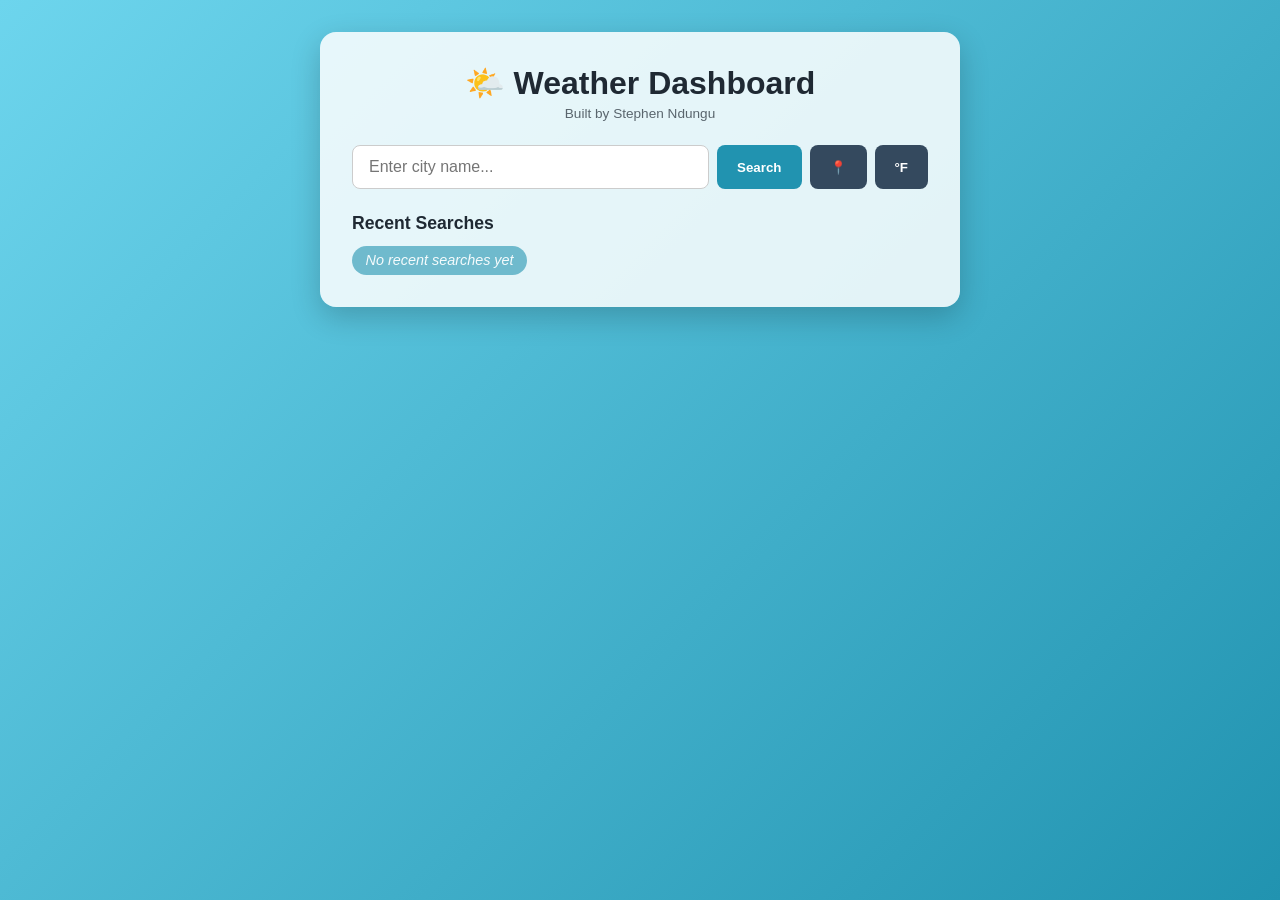
==== index.html @ ee4ea0a6 "Week 6: Asynchronous JavaScript — lessons, daily challenges, and Weather Dashboard (Stephen Ndungu)" ====
<!DOCTYPE html>
<html lang="en">
<head>
    <meta charset="UTF-8">
    <meta name="viewport" content="width=device-width, initial-scale=1.0">
    <title>Weather Dashboard</title>
    <link rel="stylesheet" href="styles.css">
</head>
<body>
    <div class="weather-app">
        <header class="app-header">
            <h1>🌤️ Weather Dashboard</h1>
            <p class="subtitle">Built by Stephen Ndungu</p>
        </header>

        <form id="search-form" class="search-form" autocomplete="off">
            <input
                type="text"
                id="city-input"
                placeholder="Enter city name..."
                required
                aria-label="City name"
            >
            <button type="submit">Search</button>
            <button type="button" id="geo-btn" class="secondary" title="Use my location">📍</button>
            <button type="button" id="unit-toggle" class="secondary" title="Toggle °C / °F">°F</button>
        </form>

        <div id="loading" class="hidden status">
            <span class="spinner"></span> Loading...
        </div>

        <div id="error" class="hidden error"></div>

        <section id="weather-display" class="hidden">
            <div class="weather-main">
                <h2 id="city-name"></h2>
                <img id="weather-icon" src="" alt="Weather icon">
                <p id="temperature" class="temperature"></p>
                <p id="description" class="description"></p>
            </div>

            <div class="weather-details">
                <div class="detail">
                    <span class="detail-label">Feels Like</span>
                    <span id="feels-like" class="detail-value"></span>
                </div>
                <div class="detail">
                    <span class="detail-label">Humidity</span>
                    <span id="humidity" class="detail-value"></span>
                </div>
                <div class="detail">
                    <span class="detail-label">Wind</span>
                    <span id="wind" class="detail-value"></span>
                </div>
                <div class="detail">
                    <span class="detail-label">Pressure</span>
                    <span id="pressure" class="detail-value"></span>
                </div>
            </div>
        </section>

        <section id="forecast-section" class="hidden">
            <h3>5-Day Forecast</h3>
            <div id="forecast-container" class="forecast-grid"></div>
        </section>

        <section id="recent-searches">
            <h3>Recent Searches</h3>
            <ul id="search-history"></ul>
        </section>
    </div>

    <script src="app.js"></script>
</body>
</html>
---- styles.css ----
:root {
    --bg-gradient: linear-gradient(135deg, #6dd5ed, #2193b0);
    --card-bg: rgba(255, 255, 255, 0.85);
    --text-dark: #1f2933;
    --text-light: #f5f7fa;
    --accent: #2193b0;
    --error: #e74c3c;
}

* {
    box-sizing: border-box;
    margin: 0;
    padding: 0;
}

body {
    font-family: "Segoe UI", Tahoma, Geneva, Verdana, sans-serif;
    background: var(--bg-gradient);
    color: var(--text-light);
    min-height: 100vh;
    display: flex;
    justify-content: center;
    align-items: flex-start;
    padding: 2rem 1rem;
    transition: background 0.6s ease;
}

.weather-app {
    width: 100%;
    max-width: 640px;
    background: var(--card-bg);
    color: var(--text-dark);
    border-radius: 16px;
    padding: 2rem;
    box-shadow: 0 10px 30px rgba(0, 0, 0, 0.2);
}

.app-header {
    text-align: center;
    margin-bottom: 1.5rem;
}

.app-header h1 {
    font-size: 2rem;
}

.subtitle {
    font-size: 0.85rem;
    opacity: 0.7;
    margin-top: 0.25rem;
}

.search-form {
    display: flex;
    gap: 0.5rem;
    margin-bottom: 1.5rem;
}

.search-form input {
    flex: 1;
    padding: 0.75rem 1rem;
    border: 1px solid #ccc;
    border-radius: 8px;
    font-size: 1rem;
}

.search-form button {
    padding: 0.75rem 1.25rem;
    border: none;
    border-radius: 8px;
    background: var(--accent);
    color: #fff;
    font-weight: 600;
    cursor: pointer;
    transition: opacity 0.2s ease;
}

.search-form button.secondary {
    background: #34495e;
}

.search-form button:hover {
    opacity: 0.85;
}

.hidden {
    display: none !important;
}

.status {
    text-align: center;
    font-style: italic;
    margin-bottom: 1rem;
    display: flex;
    align-items: center;
    justify-content: center;
    gap: 0.5rem;
}

.spinner {
    width: 18px;
    height: 18px;
    border: 3px solid rgba(33, 147, 176, 0.3);
    border-top-color: var(--accent);
    border-radius: 50%;
    animation: spin 0.8s linear infinite;
}

@keyframes spin {
    to { transform: rotate(360deg); }
}

.error {
    background: var(--error);
    color: #fff;
    padding: 0.75rem 1rem;
    border-radius: 8px;
    margin-bottom: 1rem;
    text-align: center;
}

#weather-display {
    text-align: center;
    margin-bottom: 1.5rem;
}

.weather-main img {
    width: 100px;
    height: 100px;
}

.temperature {
    font-size: 3rem;
    font-weight: 700;
}

.description {
    text-transform: capitalize;
    font-size: 1.1rem;
    opacity: 0.8;
}

.weather-details {
    display: grid;
    grid-template-columns: repeat(2, 1fr);
    gap: 0.75rem;
    margin-top: 1.25rem;
}

.detail {
    background: rgba(33, 147, 176, 0.1);
    border-radius: 10px;
    padding: 0.75rem;
    display: flex;
    flex-direction: column;
    gap: 0.25rem;
}

.detail-label {
    font-size: 0.8rem;
    opacity: 0.7;
}

.detail-value {
    font-size: 1.2rem;
    font-weight: 600;
}

.forecast-grid {
    display: grid;
    grid-template-columns: repeat(auto-fit, minmax(90px, 1fr));
    gap: 0.5rem;
    margin-top: 0.75rem;
}

.forecast-card {
    background: rgba(33, 147, 176, 0.1);
    border-radius: 10px;
    padding: 0.75rem 0.5rem;
    text-align: center;
    font-size: 0.85rem;
}

.forecast-card img {
    width: 40px;
    height: 40px;
}

#recent-searches h3,
#forecast-section h3 {
    margin-bottom: 0.75rem;
    font-size: 1.1rem;
}

#search-history {
    list-style: none;
    display: flex;
    flex-wrap: wrap;
    gap: 0.5rem;
}

#search-history li {
    background: var(--accent);
    color: #fff;
    padding: 0.4rem 0.85rem;
    border-radius: 20px;
    cursor: pointer;
    font-size: 0.85rem;
    transition: opacity 0.2s ease;
}

#search-history li:hover {
    opacity: 0.8;
}

#recent-searches .empty {
    opacity: 0.6;
    font-style: italic;
    font-size: 0.9rem;
}
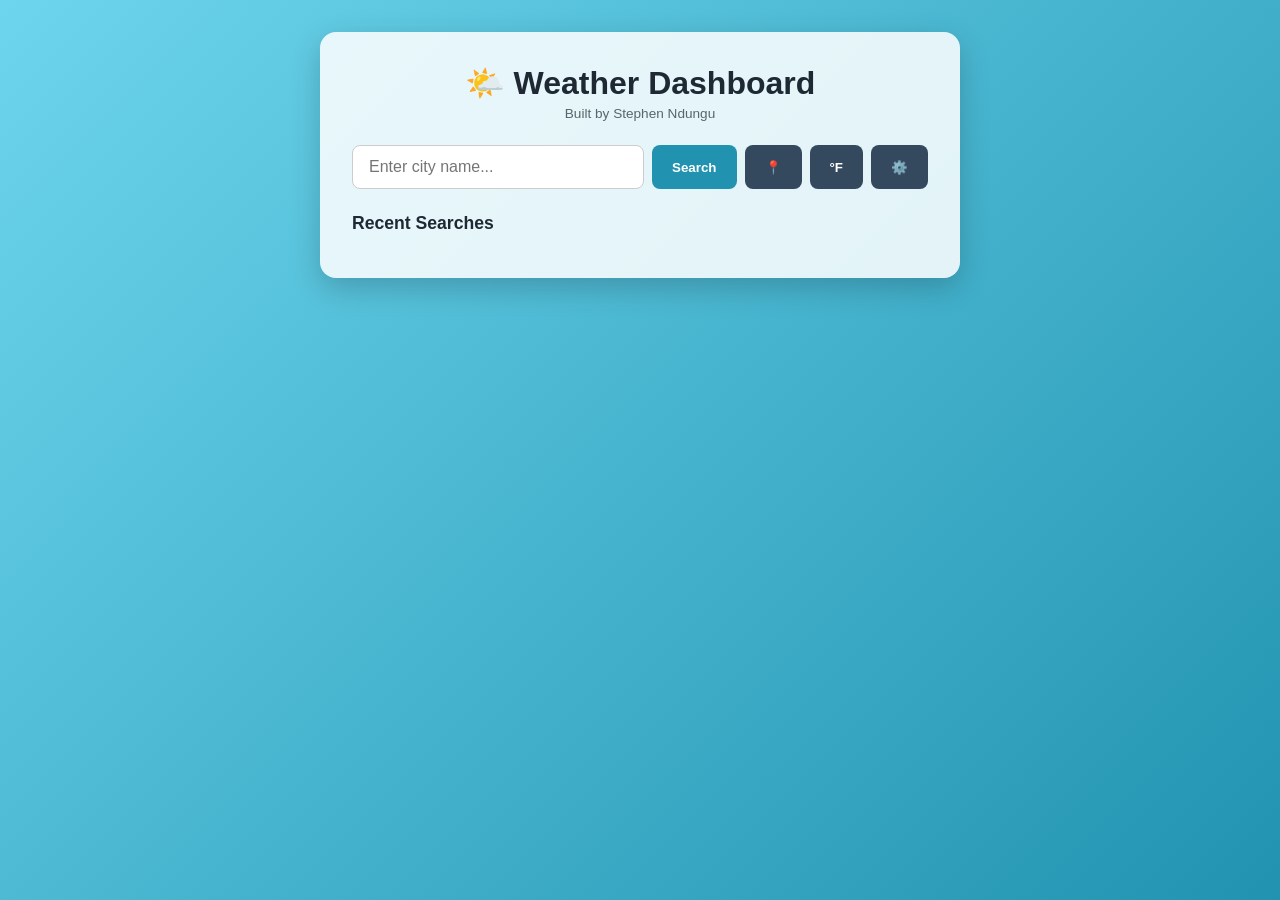
==== commit 9ff119bf: "fix: keyless Open-Meteo fallback so dashboard works without API key; add settings button" ====
--- a/index.html
+++ b/index.html
@@ -24,6 +24,7 @@
             <button type="submit">Search</button>
             <button type="button" id="geo-btn" class="secondary" title="Use my location">📍</button>
             <button type="button" id="unit-toggle" class="secondary" title="Toggle °C / °F">°F</button>
+            <button type="button" id="settings-btn" class="secondary" title="Set API key">⚙️</button>
         </form>
 
         <div id="loading" class="hidden status">
